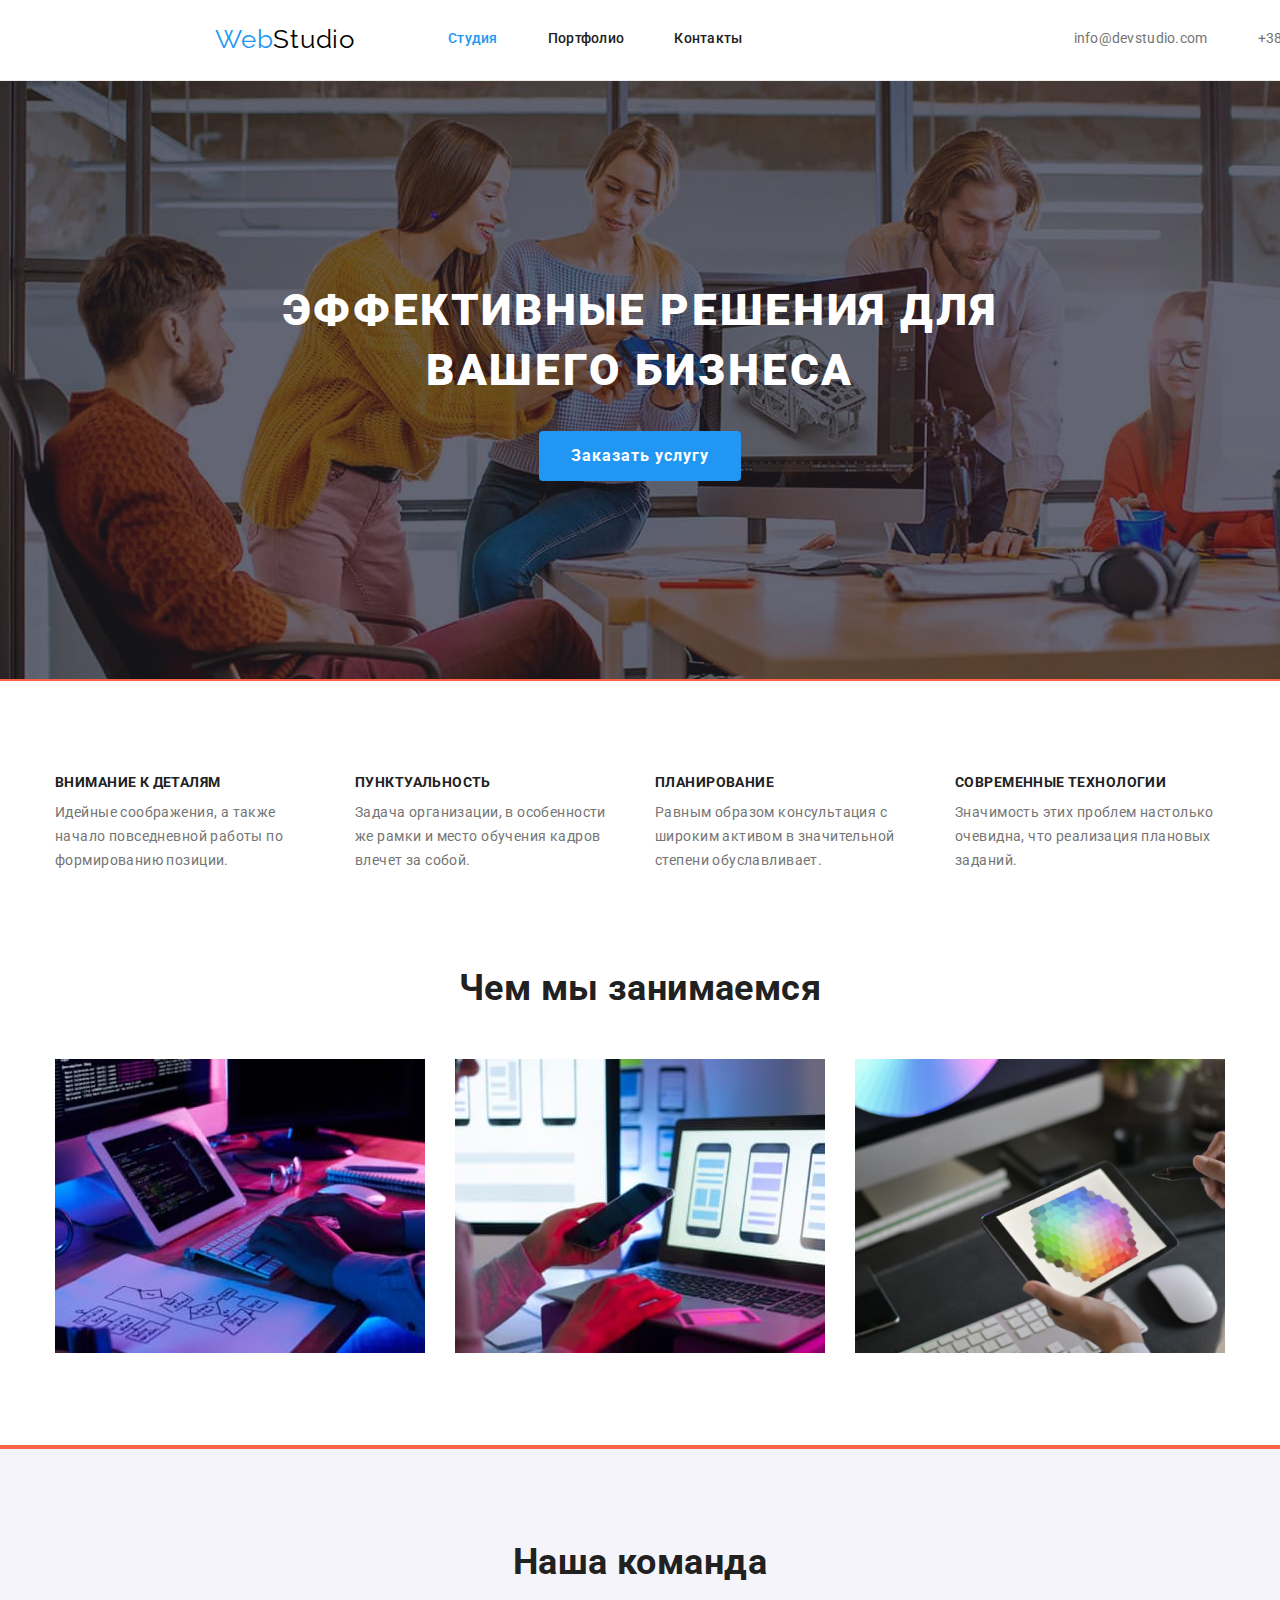
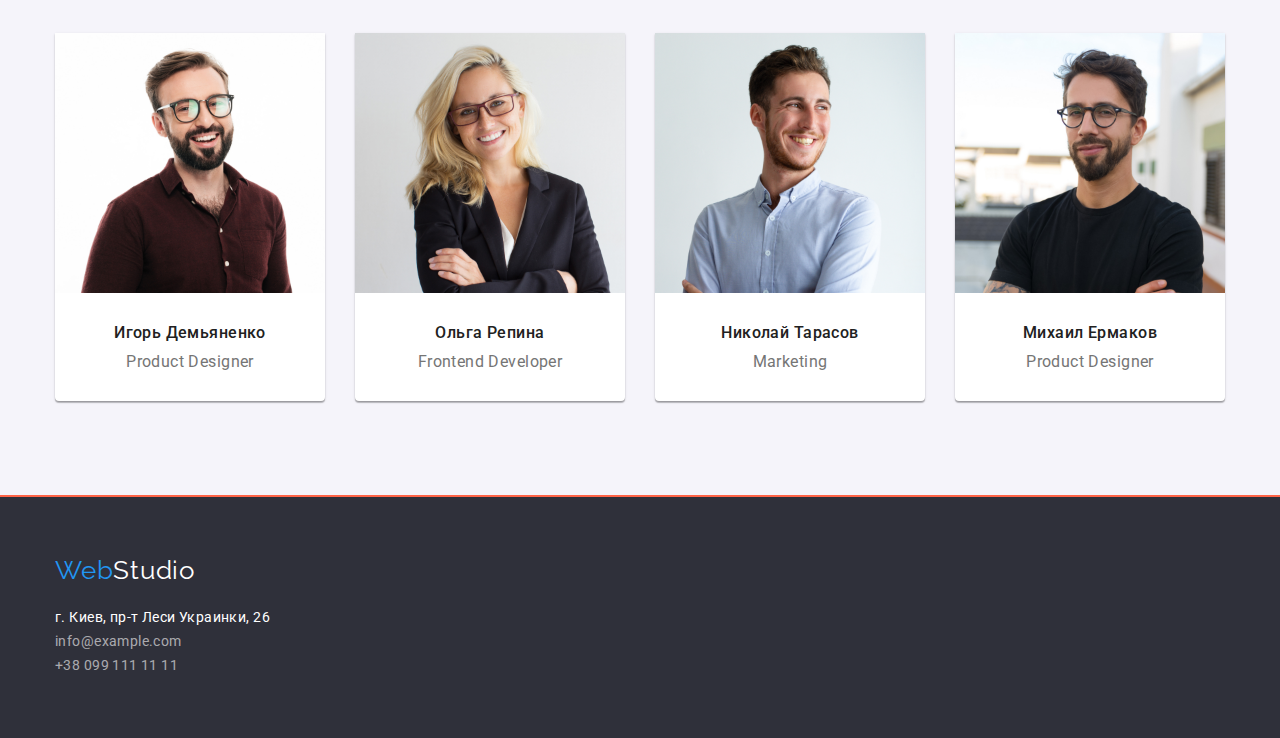
==== index.html @ 9a0ceaeb "Додає фонову картинку, виправляє помилки" ====
<!DOCTYPE html>
<html lang="ru">
<head>
    <meta charset="UTF-8">
    <meta http-equiv="X-UA-Compatible" content="IE=edge">
    <meta name="viewport" content="width=device-width, initial-scale=1.0">
    <title>WebStudio</title>
    <link href="https://fonts.googleapis.com/css2?family=Raleway:wght@700&family=Roboto:wght@400;500;700;900&display=swap"
        rel="stylesheet">
    <link rel="stylesheet" href="https://cdnjs.cloudflare.com/ajax/libs/modern-normalize/1.1.0/modern-normalize.min.css">
    <link rel="stylesheet" href="./css/main.css">
</head>
<body>
    <header class="nav">
        <div class="container">
            <nav class="main-nav">
                <a href="./index.html" class="logo-part-2 link" ><span class="logo-part-1">Web</span>Studio</a>
                <ul class="site-nav-list list">
                    <li class="item"><a href="" class="link current">Студия</a> 
                    </li>
                    <li class="item"><a href="./portfolio.html" class="link">Портфолио</a> 
                    </li>
                    <li class="item"><a href="" class="link">Контакты</a>
                    </li>
                </ul>         
                <ul class="contacts-nav list">
                    <li class="item"><a href="mailto:info@devstudio.com" class="link">info@devstudio.com</a>
                    </li>
                    <li class="item"><a href="tel:+380961111111" class="link">+38 096 111 11 11</a>
                    </li>
                </ul>
            </nav>
        </div>
    </header>
    <main>
        <!-- Герой -->
        <section class="overlay">
            <div class="container hero">
                <h1 class="main-title">Эффективные решения для вашего бизнеса</h1>
                <button type="button" class="main-button button">Заказать услугу</button>
             </div>
        </section>
        <section class="section">
            <div  class="container">
                <!-- <h2>Особливості (згвок який буде схований)</h2> -->
                <ul class="list features">
                    <li class="item">
                        <h3 class="title">Внимание к деталям</h3>
                        <p class="text">Идейные соображения, а также начало повседневной работы по формированию позиции.</p>
                    </li>
                    <li class="item">
                        <h3 class="title">Пунктуальность</h3>
                        <p class="text">Задача организации, в особенности же рамки и место обучения кадров влечет за собой.</p>
                    </li>
                    <li class="item">
                        <h3 class="title">Планирование</h3>
                        <p class="text">Равным образом консультация с широким активом в значительной степени обуславливает.</p>
                    </li>
                    <li class="item">
                        <h3 class="title">Современные технологии</h3>
                        <p class="text">Значимость этих проблем настолько очевидна, что реализация плановых заданий.</p>
                    </li>
                </ul>
            </div>
            <div class="container works">
                <h2 class="section-title">Чем мы занимаемся</h2>
                <ul class="list">
                    <li>
                        <img src="./images/img.jpg" width="370" alt="Людина друкує текст">
                    </li>
                    <li>
                        <img src="./images/box-2.jpg" width="370" alt="Людина і тел">
                    </li>
                    <li>
                        <img src="./images/box-3.jpg" width="370" alt="Людина і планшет">
                    </li>
                </ul>
            </div>
        </section>
        <section class="section team-section">
            <div class="container our-team"> 
                <h2 class="section-title">Наша команда</h2>
                <ul class="list team">
                    <li>
                        <div class="box">
                            <img src="./images/img1.jpg" alt="Ігор" width="270">
                            <h3 class="name">Игорь Демьяненко</h3>
                            <p class="position">Product Designer</p>
                        </div>
                    </li>
                    <li>
                        <div class="box">
                            <img src="./images/img2.jpg" alt="Ольга" width="270">
                            <h3 class="name">Ольга Репина</h3>
                            <p class="position">Frontend Developer</p>
                        </div>
                    </li>
                    <li>
                        <div class="box">
                            <img src="images/img3.jpg" alt="Микола" width="270">
                            <h3 class="name">Николай Тарасов</h3>
                            <p class="position">Marketing</p>
                        </div>
                    </li>
                    <li>
                        <div class="box">
                            <img src="./images/img4.jpg" alt="Михайло" width="270">
                            <h3 class="name">Михаил Ермаков</h3>
                            <p class="position">Product Designer</p>
                        </div>
                    </li>
                </ul>
            </div>
        </section>
    </main>
    <footer class="footer">
        <div class="container footer-box">
            <a href="" class="logo-part-2 link"><span class="logo-part-1">Web</span>Studio</a>
            <address class="address">
                <p>
                    <span class="city">г. Киев, пр-т Леси Украинки, 26</span><br>
                    <a href="mailto:" class="link">info@example.com</a>
                    <a href="tel:+380991111111" class="link">+38 099 111 11 11</a>
                </p>
            </address>
        </div>
    </footer>
</body>
</html>
---- css/main.css ----
:root {
    --title-text-color: #212121;
    --secondary-text-color:#757575;
    --background-color:#ffffff;
    --accent-color: #2196F3;
}

body{
    background-color: var(--background-color);
    color: var(--title-text-color);
    font-family: 'Roboto', sans-serif;
    font-size: 14px;
    line-height: 1.14;
    letter-spacing: 0.03em;
}

img{
    /* max-width: 100%; */
    display: block;
}

.container{
    width: 1200px;
    padding-left: 15px;
    padding-right: 15px;
    margin-left: auto;
    margin-right: auto;
}

.section{
    max-width: 1600px;
    margin-left: auto;
    margin-right: auto;
    padding-top: 94px;
    padding-bottom: 94px;
    outline: 2px solid tomato;
}


h1, h2, h3, p, ul{
    margin: 0;
    padding: 0;
}

img{
    display: block;
}
/* Лого */

.logo-part-1, .logo-part-2{
    font-family: 'Raleway', sans-serif;
    font-size: 26px;
    line-height: 1.19;
    letter-spacing: 0.03em;
    color: #000000;
}

.logo-part-1{
    color: var(--accent-color);
}

/* Site nav */

.nav{
    border-bottom: 1px solid #ECECEC;
    ;
    width: 1600px;
    margin-left: auto;
    margin-right: auto;
}

.main-nav{
    display: flex;
    align-items: center;
    padding-top: 24px;
    padding-bottom: 25px;
}

.contacts-nav{
    display: flex;
    margin-left: 331px;
}

.contacts-nav .item:not(:last-child){
    margin-right: 50px;
}

.site-nav-list{
    display: flex;
}


.site-nav-list{
    margin-left: 93px;
}

.site-nav-list > .item +.item{ 
    display: flex;
    margin-left: 50px;
}


.site-nav-list .link{
    color: inherit;
    font-weight: 500;
    letter-spacing: 0.02em;
}

.site-nav-list .current{
    color: var(--accent-color);
}

.contacts-nav .link{
    color: #757575;
    letter-spacing: 0.02em;
}


.link {
    display: block;
    text-decoration: none;
    
}

.list{
    list-style: none;
}

/* Герой */

.overlay{
    background-color: #2F303A;
    height: 600px;
    max-width: 1600px;
    margin-left: auto;
    margin-right: auto;
    padding-top: 200px;
    padding-bottom: 200px;
    background-image: linear-gradient(to right, rgba(47, 48, 58, 0.4), rgba(47, 48, 58, 0.4)), url(../images/hero.jpg);
    /* background-repeat: no-repeat;
    background-position: 50% 50%;
    background-size: 200px; */
    
}

.hero{
    text-align: center;
}

.main-title{
    font-weight: 900;
    font-size: 44px;
    line-height: 1.36;
    letter-spacing: 0.06em;
    text-transform: uppercase; 
    color: var(--background-color);
    margin-bottom: 30px;
    padding-left: 222px;
    padding-right: 222px;
}


/* Особливості */

.features{
    margin-bottom: 94px;

}
.container > .features{
    display: flex;
    justify-content: space-between;
}

.features .item{
    width: 270px;
}

.features .title{
    font-size: 14px;
    font-weight: 700;
    text-transform: uppercase;
    margin-bottom: 10px;
}

.features .text{
    line-height: 1.71;
    color: var(--secondary-text-color);
}

/* Чем мы занимаемся */

.container .section-title{
    margin-bottom: 50px;
} 

.works > .list{
    display: flex;
    justify-content: space-between;
}

.section-title{
    font-weight: 700;
    font-size: 36px;
    line-height: 1.17;
    text-align: center;
}

/* Наша команда */

.team-section{
    background-color: #F5F4FA;
}

.our-team > .team{
    display: flex;
    justify-content: space-between;
}

.box{
    width: 270px;
    height: 368px;
    background-color: var(--background-color);
    box-shadow: 0px 1px 3px rgba(0, 0, 0, 0.12), 0px 1px 1px rgba(0, 0, 0, 0.14), 0px 2px 1px rgba(0, 0, 0, 0.2);
    border-radius: 0px 0px 4px 4px;
}


.team .name{
    font-weight: 500;
    font-size: 16px;
    line-height: 1.19;
    text-align: center;
    margin-top: 30px;
    margin-bottom: 10px;
}

.team .position{
    font-size: 16px;
    line-height: 1.19;
    text-align: center;
    color: var(--secondary-text-color);
}

/* Footer */

.footer{
    max-width: 1600px;
    background-color:#2F303A;
    margin-left: auto;
    margin-right: auto;
}

.footer-box{
    padding-top: 60px;
    padding-bottom: 60px;
}

.footer-box > .logo-part-2{
    color: #ffffff;
}

.address{
    font-style: normal;
    line-height: 1.71;
    margin-top: 20px;
}

.city{
    color: var(--background-color);
}

.address .link{
    color: rgba(255, 255, 255, 0.6);
}

.link:hover,
.link:focus {
    color: var(--accent-color);
}

/* Кнопки */

.hero .main-button{
    border: 0;
    min-width: 200px;
    border-radius: 4px;
    padding: 10px 32px;
    font-weight: 700;
    font-size: 16px;
    line-height: 1.9;
    letter-spacing: 0.06em; 
    color: #FFFFFF;
    background-color: var(--accent-color);
}

.hero .main-button:hover{
    background-color: teal;
}



/* ПОРТФОЛІО */

.portfolio-nav{
    display: flex;
    justify-content: center;

}

.portfolio-nav .list-item:not(:last-child){
    margin-right: 5px;
}

.work-examples{
    display: flex;
    flex-wrap: wrap;
    margin-left: -30px;
    margin-top: 20px;
}

.photo-card{
    border-left: 1px solid #EEEEEE;
    border-right: 1px solid #EEEEEE;
    border-bottom: 1px solid #EEEEEE;
    padding: 20px;
}

.list-item > .button{
    min-width: 128px;
    height: 38px;
    border-radius: 4px;
    font-weight: 500;
    font-size: 16px;
    line-height: 1.63px;
    color: var(--title-text-color);
    background: #F5F4FA;
    border: none;
    cursor: pointer;
}

.list-item  > .first-button{
    min-width: 73px;
}

.work-examples .title{
    color: var(--title-text-color);
    font-weight: 700;
    font-size: 18px;
    line-height: 2;
    letter-spacing: 0.06em;
}

.work-examples .title-text{
    font-size: 16px;
    line-height: 1.88;
    color: var(--secondary-text-color);
    margin-top: 4px;
}

.work-examples > .list-item{
    margin-top: 30px;
    margin-left: 30px;  
}



.button:hover,
.button:focus,
.button:active
{ 
    background-color: var(--accent-color);
    color: #ffffff;
}
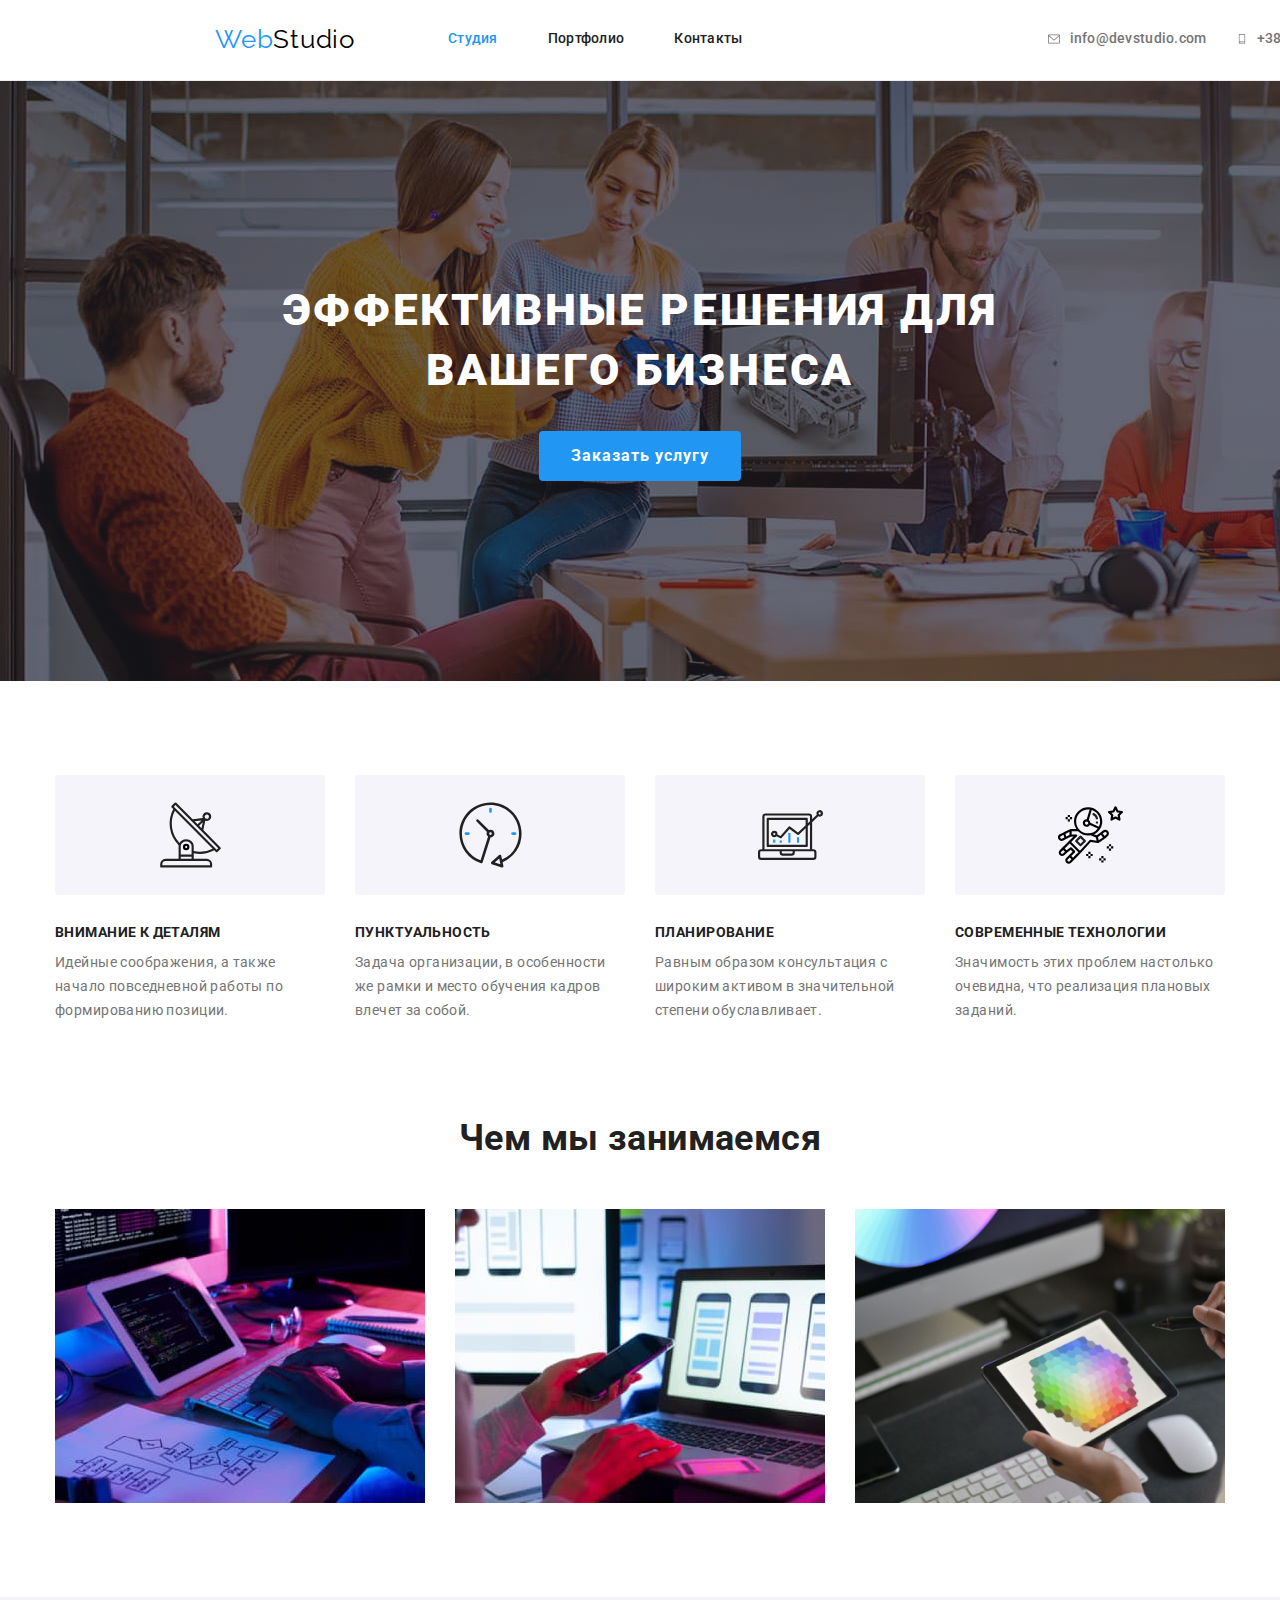
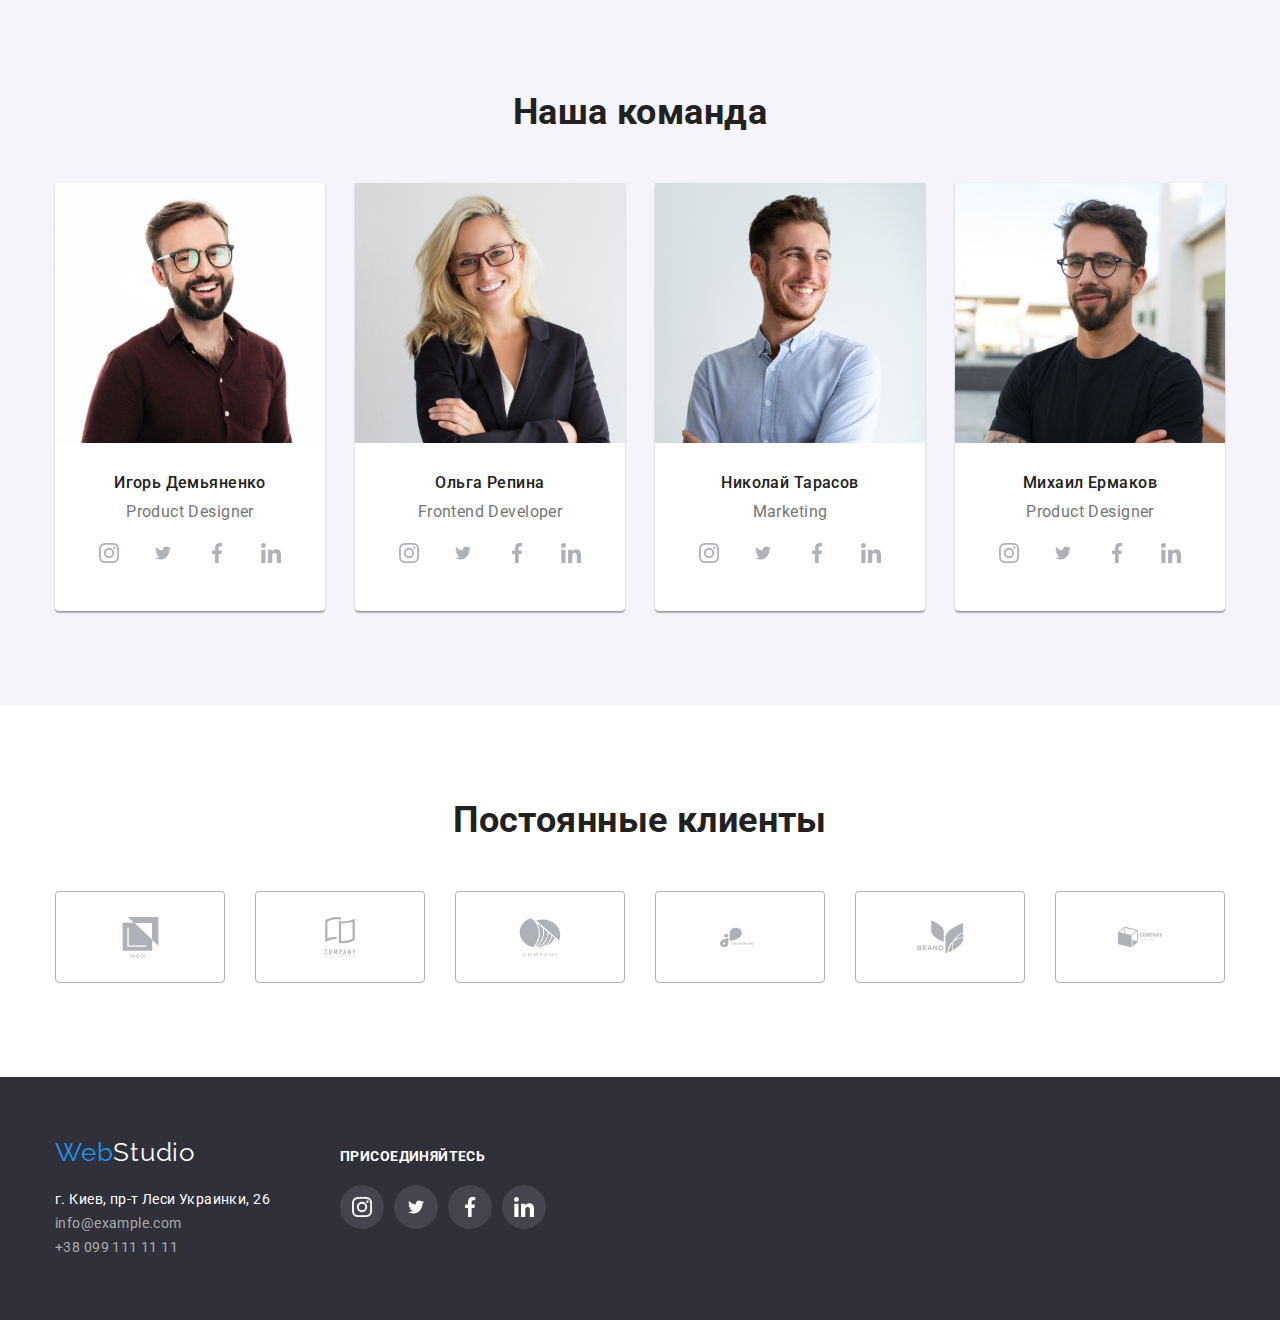
==== commit 2498ab5c: "Додає svg іконки, нову секцію" ====
--- a/index.html
+++ b/index.html
@@ -24,9 +24,19 @@
                     </li>
                 </ul>         
                 <ul class="contacts-nav list">
-                    <li class="item"><a href="mailto:info@devstudio.com" class="link">info@devstudio.com</a>
-                    </li>
-                    <li class="item"><a href="tel:+380961111111" class="link">+38 096 111 11 11</a>
+                    <li class="item">
+                        <a href="mailto:info@devstudio.com" class="link mail-link">
+                            <svg width="12" height="16" class="icon envelope">
+                                <use href="./images/symbol-defs-squoash.svg#icon-envelope"></use>
+                            </svg>
+                            info@devstudio.com</a>
+                    </li>
+                    <li class="item">
+                        <a href="tel:+380961111111" class="link tel-link">
+                            <svg width="10" height="16" class="icon smartphone">
+                                <use href="./images/symbol-defs-squoash.svg#icon-smartphone"></use>
+                            </svg>   
+                            +38 096 111 11 11</a>
                     </li>
                 </ul>
             </nav>
@@ -45,19 +55,39 @@
                 <!-- <h2>Особливості (згвок який буде схований)</h2> -->
                 <ul class="list features">
                     <li class="item">
-                        <h3 class="title">Внимание к деталям</h3>
+                        <div class="box">
+                            <svg width="65" height="70">
+                                <use href="./images/symbol-defs-squoash.svg#icon-antenna-1"></use>
+                            </svg>
+                        </div>
+                        <h3 class="title icon-antenna">Внимание к деталям</h3>
                         <p class="text">Идейные соображения, а также начало повседневной работы по формированию позиции.</p>
                     </li>
                     <li class="item">
-                        <h3 class="title">Пунктуальность</h3>
+                        <div class="box">
+                            <svg width="65" height="70">
+                                <use href="./images/symbol-defs-squoash.svg#icon-clock-1"></use>
+                            </svg>
+                        </div>
+                        <h3 class="title icon-clock">Пунктуальность</h3>
                         <p class="text">Задача организации, в особенности же рамки и место обучения кадров влечет за собой.</p>
                     </li>
                     <li class="item">
-                        <h3 class="title">Планирование</h3>
+                        <div class="box">
+                            <svg width="65" height="70">
+                                <use href="./images/symbol-defs-squoash.svg#icon-diagram-1"></use>
+                            </svg>
+                        </div>
+                        <h3 class="title icon-diagram">Планирование</h3>
                         <p class="text">Равным образом консультация с широким активом в значительной степени обуславливает.</p>
                     </li>
                     <li class="item">
-                        <h3 class="title">Современные технологии</h3>
+                        <div class="box">
+                            <svg width="65" height="70">
+                                <use href="./images/symbol-defs-squoash.svg#icon-astronaut-1"></use>
+                            </svg>
+                        </div>
+                        <h3 class="title icon-astronaut">Современные технологии</h3>
                         <p class="text">Значимость этих проблем настолько очевидна, что реализация плановых заданий.</p>
                     </li>
                 </ul>
@@ -86,6 +116,38 @@
                             <img src="./images/img1.jpg" alt="Ігор" width="270">
                             <h3 class="name">Игорь Демьяненко</h3>
                             <p class="position">Product Designer</p>
+                            <ul class="social-media">
+                                <li class="list">
+                                    <a href="" class="link">
+                                        <svg width="20" height="20" class="link-icon">
+                                            <use href="./images/symbol-defs-squoash.svg#icon-instagram-2"></use>
+                                        </svg>
+                                    </a>
+                                </li>
+                                <li class="list">
+                                    <a href="" class="link">
+                                        <svg width="20" height="16" class="link-icon">
+                                            <use href="./images/symbol-defs-squoash.svg#icon-twitter-1"></use>
+                                        </svg>
+                                    </a>
+                                </li>
+
+                                <li class="list">
+                                    <a href="" class="link">
+                                        <svg width="20" height="24" class="link-icon">
+                                            <use href="./images/symbol-defs-squoash.svg#icon-facebook-1"></use>
+                                        </svg>
+                                    </a>
+                                </li>
+
+                                <li class="list">
+                                    <a href="" class="link">
+                                        <svg width="20" height="20" class="link-icon">
+                                            <use href="./images/symbol-defs-squoash.svg#icon-linkedin-1"></use>
+                                        </svg>
+                                    </a>
+                                </li>
+                            </ul>
                         </div>
                     </li>
                     <li>
@@ -93,6 +155,38 @@
                             <img src="./images/img2.jpg" alt="Ольга" width="270">
                             <h3 class="name">Ольга Репина</h3>
                             <p class="position">Frontend Developer</p>
+                            <ul class="social-media">
+                                <li class="list">
+                                    <a href="" class="link">
+                                        <svg width="20" height="20" class="link-icon">
+                                            <use href="./images/symbol-defs-squoash.svg#icon-instagram-2"></use>
+                                        </svg>
+                                    </a>
+                                </li>
+                                <li class="list">
+                                    <a href="" class="link">
+                                        <svg width="20" height="16" class="link-icon">
+                                            <use href="./images/symbol-defs-squoash.svg#icon-twitter-1"></use>
+                                        </svg>
+                                    </a>
+                                </li>
+
+                                <li class="list">
+                                    <a href="" class="link">
+                                        <svg width="20" height="24" class="link-icon">
+                                            <use href="./images/symbol-defs-squoash.svg#icon-facebook-1"></use>
+                                        </svg>
+                                    </a>
+                                </li>
+
+                                <li class="list">
+                                    <a href="" class="link">
+                                        <svg width="20" height="20" class="link-icon">
+                                            <use href="./images/symbol-defs-squoash.svg#icon-linkedin-1"></use>
+                                        </svg>
+                                    </a>
+                                </li>
+                            </ul>
                         </div>
                     </li>
                     <li>
@@ -100,6 +194,38 @@
                             <img src="images/img3.jpg" alt="Микола" width="270">
                             <h3 class="name">Николай Тарасов</h3>
                             <p class="position">Marketing</p>
+                            <ul class="social-media">
+                                <li class="list">
+                                    <a href="" class="link">
+                                        <svg width="20" height="20" class="link-icon">
+                                            <use href="./images/symbol-defs-squoash.svg#icon-instagram-2"></use>
+                                        </svg>
+                                    </a>
+                                </li>
+                                <li class="list">
+                                    <a href="" class="link">
+                                        <svg width="20" height="16" class="link-icon">
+                                            <use href="./images/symbol-defs-squoash.svg#icon-twitter-1"></use>
+                                        </svg>
+                                    </a>
+                                </li>
+
+                                <li class="list">
+                                    <a href="" class="link">
+                                        <svg width="20" height="24" class="link-icon">
+                                            <use href="./images/symbol-defs-squoash.svg#icon-facebook-1"></use>
+                                        </svg>
+                                    </a>
+                                </li>
+
+                                <li class="list">
+                                    <a href="" class="link">
+                                        <svg width="20" height="20" class="link-icon">
+                                            <use href="./images/symbol-defs-squoash.svg#icon-linkedin-1"></use>
+                                        </svg>
+                                    </a>
+                                </li>
+                            </ul>
                         </div>
                     </li>
                     <li>
@@ -107,22 +233,156 @@
                             <img src="./images/img4.jpg" alt="Михайло" width="270">
                             <h3 class="name">Михаил Ермаков</h3>
                             <p class="position">Product Designer</p>
+                            <ul class="social-media">
+                                <li class="list">
+                                    <a href="" class="link">
+                                        <svg width="20" height="20" class="link-icon">
+                                            <use href="./images/symbol-defs-squoash.svg#icon-instagram-2"></use>
+                                        </svg>
+                                    </a>
+                                </li>
+                                <li class="list">
+                                    <a href="" class="link">
+                                        <svg width="20" height="16" class="link-icon">
+                                            <use href="./images/symbol-defs-squoash.svg#icon-twitter-1"></use>
+                                        </svg>
+                                    </a>
+                                </li>
+
+                                <li class="list">
+                                    <a href="" class="link">
+                                        <svg width="20" height="24" class="link-icon">
+                                            <use href="./images/symbol-defs-squoash.svg#icon-facebook-1"></use>
+                                        </svg>
+                                    </a>
+                                </li>
+
+                                <li class="list">
+                                    <a href="" class="link">
+                                        <svg width="20" height="20" class="link-icon">
+                                            <use href="./images/symbol-defs-squoash.svg#icon-linkedin-1"></use>
+                                        </svg>
+                                    </a>
+                                </li>
+                            </ul>
                         </div>
                     </li>
                 </ul>
             </div>
         </section>
+        <section class="section">
+            <div class="container">
+                <h2 class="section-title">Постоянные клиенты</h2>
+                <ul class="clients">
+                    <li class="list">
+                        <a href="" class="link">
+                            <svg class="link-icon" width="41" height="47">
+                                <use href="./images/symbol-defs-squoash.svg#icon--YAGO"></use>
+                            </svg>
+                        </a>
+                    </li>
+
+                    <li class="list">
+                        <a href="" class="link">
+                            <svg class="link-icon" width="40" height="52">
+                                <use href="./images/symbol-defs-squoash.svg#icon-tag-line-here1"></use>
+                            </svg>
+                        </a>
+                    </li>
+
+                    <li class="list">
+                        <a href="" class="link">
+                            <svg class="link-icon" width="44" height="42">
+                                <use href="./images/symbol-defs-squoash.svg#icon-eg-company"></use>
+                            </svg>
+                        </a>
+                    </li>
+
+                    <li class="list">
+                        <a href="" class="link">
+                            <svg class="link-icon" width="85" height="41">
+                                <use href="./images/symbol-defs-squoash.svg#icon-foster-peters"></use>
+                            </svg>
+                        </a>
+                    </li>
+
+                    <li class="list">
+                        <a href="" class="link">
+                            <svg class="link-icon" width="63" height="46">
+                                <use href="./images/symbol-defs-squoash.svg#icon-brand"></use>
+                            </svg>
+                        </a>
+                    </li>
+
+                    <li class="list">
+                        <a href="" class="link">
+                            <svg class="link-icon" width="94" height="44">
+                                <use href="./images/symbol-defs-squoash.svg#icon-tag-line"></use>
+                            </svg>
+                        </a>
+                    </li>
+                </ul>
+            </div>
+        </section>
+        <!-- <section class="section">
+            <div class="container">
+                <ul class="dura list">
+                    <li class="typa"> Антон
+                        <a href="" class="syka ">Суя</a>
+                        <svg width="10" height="20" viewPort="0 0 10 20">
+                            <use href="./images/symbol-defs-squoash.svg#icon-facebook-1"></use>
+                        </svg>
+                    </li>
+                </ul>
+            </div>
+        </section> -->
     </main>
     <footer class="footer">
         <div class="container footer-box">
-            <a href="" class="logo-part-2 link"><span class="logo-part-1">Web</span>Studio</a>
-            <address class="address">
+            <div class="address-flex">
+                <a href="" class="logo-part-2 link"><span class="logo-part-1">Web</span>Studio</a>
+                <address class="address">
                 <p>
-                    <span class="city">г. Киев, пр-т Леси Украинки, 26</span><br>
+                    <span class="city">г. Киев, пр-т Леси Украинки, 26</span>
                     <a href="mailto:" class="link">info@example.com</a>
                     <a href="tel:+380991111111" class="link">+38 099 111 11 11</a>
                 </p>
             </address>
+            </div>
+            <div class="join">
+                <h3 class="title">присоединяйтесь</h3>
+                <ul class="list">
+                    <li class="list">
+                        <a href="" class="link">
+                            <svg width="20" height="20" class="link-icon">
+                                <use href="./images/symbol-defs-squoash.svg#icon-instagram-2"></use>
+                            </svg>
+                        </a>
+                    </li>
+                    <li class="list">
+                        <a href="" class="link">
+                            <svg width="20" height="16" class="link-icon">
+                                <use href="./images/symbol-defs-squoash.svg#icon-twitter-1"></use>
+                            </svg>
+                        </a>
+                    </li>
+
+                    <li class="list">
+                        <a href="" class="link">
+                            <svg width="20" height="24" class="link-icon">
+                                <use href="./images/symbol-defs-squoash.svg#icon-facebook-1"></use>
+                            </svg>
+                        </a>
+                    </li>
+
+                    <li class="list">
+                        <a href="" class="link">
+                            <svg width="20" height="20" class="link-icon">
+                                <use href="./images/symbol-defs-squoash.svg#icon-linkedin-1"></use>
+                            </svg>
+                        </a>
+                </ul>
+            </div>
         </div>
     </footer>
 </body>
--- a/css/main.css
+++ b/css/main.css
@@ -33,7 +33,7 @@
     margin-right: auto;
     padding-top: 94px;
     padding-bottom: 94px;
-    outline: 2px solid tomato;
+    /* outline: 2px solid tomato; */
 }
 
 
@@ -45,6 +45,13 @@
 img{
     display: block;
 }
+
+
+
+.list{
+    list-style: none;
+}
+
 /* Лого */
 
 .logo-part-1, .logo-part-2{
@@ -76,13 +83,19 @@
     padding-bottom: 25px;
 }
 
+
 .contacts-nav{
     display: flex;
-    margin-left: 331px;
+    margin-left: 305px;
 }
 
 .contacts-nav .item:not(:last-child){
-    margin-right: 50px;
+    margin-right: 30px;
+}
+
+.contacts-nav .item{
+    display: flex;
+    align-items: center;
 }
 
 .site-nav-list{
@@ -106,6 +119,24 @@
     letter-spacing: 0.02em;
 }
 
+
+.envelope, .smartphone{ 
+    margin-right: 10px;
+    fill: var(--secondary-text-color);
+}
+
+.mail-link:hover .envelope,
+.tel-link:hover .smartphone{
+    fill: var(--accent-color);
+}
+
+
+.contacts-nav .link{
+    display: flex;
+    align-items: center;
+}
+
+
 .site-nav-list .current{
     color: var(--accent-color);
 }
@@ -113,6 +144,7 @@
 .contacts-nav .link{
     color: #757575;
     letter-spacing: 0.02em;
+    font-weight: 500;
 }
 
 
@@ -122,9 +154,76 @@
     
 }
 
-.list{
-    list-style: none;
-}
+/* ::before and ::after тренування */
+
+/* .contacts-nav .item::before{
+    display:inline-block;
+    content: "";
+    margin-right: 10px;
+    background-color: #ffffff;
+    background-size: contain;
+    background-repeat: no-repeat;
+}
+
+.contacts-nav .letter-icon::before{
+    width: 16px;
+    height: 12px;
+    background-image: url(../images/envelope\ \(1\).svg);
+}
+
+.contacts-nav .tel-icon::before{
+    width: 10px;
+    height: 16px;
+    background-image: url(../images/phone-icon\ \(1\).svg);
+}
+
+.features .item{
+    display: flex;
+    flex-wrap: wrap;
+}
+
+.features .title::before{
+    content: "";
+    margin-bottom: 30px;
+    display:inline-flex;
+    background-color: #F5F4FA;
+    border-radius: 4px;
+    width: 270px;
+    height: 120px;
+    background-repeat: no-repeat;
+    background-position: center;
+    
+}
+
+.icon-antenna::before{
+    background-image: url(../images/antenna\ 1\ \(1\).svg);
+    /* background-size: 65px 70px; уже відповідає */
+
+/* .icon-clock::before{
+    background-image: url(../images/clock\ 1\ \(1\).svg);
+    /* width: 67px;
+    height: 70px; */
+
+/* .icon-diagram::before{
+    background-image: url(../images/diagram\ 1\ \(1\).svg);
+}
+
+.icon-astronaut::before{
+    background-image: url(../images/astronaut\ 1\ \(1\).svg);
+}
+
+.team .box::after{
+    content: "";
+    display: inline-flex;
+    width: 200px;
+    height: 44px;
+    background-color: #ffffff;
+    background-image: url(../images/SL-All.svg);
+    background-position: center;
+    margin-left: 32px;
+} */
+
+
 
 /* Герой */
 
@@ -166,6 +265,19 @@
     margin-bottom: 94px;
 
 }
+
+.features .box{
+    display: flex;
+    justify-content: center;
+    align-items: center;
+    background-color: #F5F4FA;
+    width: 270px;
+    height: 120px;
+    margin-bottom: 30px;
+    border-radius: 4px;
+}
+
+
 .container > .features{
     display: flex;
     justify-content: space-between;
@@ -216,9 +328,9 @@
     justify-content: space-between;
 }
 
-.box{
+.team .box{
     width: 270px;
-    height: 368px;
+    height: 428px;
     background-color: var(--background-color);
     box-shadow: 0px 1px 3px rgba(0, 0, 0, 0.12), 0px 1px 1px rgba(0, 0, 0, 0.14), 0px 2px 1px rgba(0, 0, 0, 0.2);
     border-radius: 0px 0px 4px 4px;
@@ -239,6 +351,75 @@
     line-height: 1.19;
     text-align: center;
     color: var(--secondary-text-color);
+    margin-bottom: 10px;
+}
+
+.social-media{
+    display: flex;
+    padding-left: 32px;
+    padding-right: 32px;
+    justify-content: space-between;
+}
+
+.social-media .link,
+.join .link{
+    display: flex;
+    justify-content: center;
+    align-items: center;
+    width: 44px;
+    height: 44px;
+    border-radius: 50%;   
+}
+
+.social-media .link{
+    background-color: var(--background-color);
+}
+
+.social-media .link:hover,
+.join .link:hover{
+    background-color: var(--accent-color);
+}
+
+.social-media .link-icon{
+    fill: #AFB1B8;
+}
+
+.link:hover .link-icon{
+    fill: var(--background-color);
+}
+
+.link:hover{
+    color: var(--accent-color);
+}
+
+
+/* Постійні клієнти */
+
+.clients{
+    display: flex;
+    justify-content: space-between;
+}
+
+.clients .link  {
+    width: 170px;
+    height: 92px;
+    border: 1px solid #AFB1B8;
+    border-radius: 4px;
+    display: flex;
+    justify-content: center;
+    align-items: center;
+}
+
+.clients .link:hover{
+    border-color: var(--accent-color);
+}
+
+.clients .link-icon{
+    fill: #AFB1B8;
+}
+
+.clients .link:hover .link-icon{
+    fill: var(--accent-color);
 }
 
 /* Footer */
@@ -251,11 +432,15 @@
 }
 
 .footer-box{
+    display: flex;  
+}
+
+.address-flex{
     padding-top: 60px;
     padding-bottom: 60px;
 }
 
-.footer-box > .logo-part-2{
+.footer-box  .logo-part-2{
     color: #ffffff;
 }
 
@@ -273,11 +458,34 @@
     color: rgba(255, 255, 255, 0.6);
 }
 
-.link:hover,
-.link:focus {
-    color: var(--accent-color);
-}
-
+.join{
+    margin-left: 70px;
+    padding-top: 72px;
+}
+
+.join .title{ 
+    font-size: 14px;
+    font-weight: 700;
+    text-transform: uppercase;
+    color: #FFFFFF;
+    margin-bottom: 20px;
+}
+
+.join .list{
+    display: flex;
+}
+
+.join .link{
+    background-color: rgba(255, 255, 255, 0.1);
+}
+
+.join .link-icon{
+    fill: #ffffff;
+}
+
+.join .list:not(:last-child){
+    margin-right: 10px;
+}
 /* Кнопки */
 
 .hero .main-button{
@@ -319,12 +527,18 @@
 }
 
 .photo-card{
+    width: 370px;
     border-left: 1px solid #EEEEEE;
     border-right: 1px solid #EEEEEE;
     border-bottom: 1px solid #EEEEEE;
-    padding: 20px;
-}
-
+    padding: 20px 24px;
+}
+
+.thumb:hover{
+    box-shadow: 0px 1px 1px rgba(0, 0, 0, 0.12), 0px 4px 4px rgba(0, 0, 0, 0.06), 1px 4px 6px rgba(0, 0, 0, 0.16);
+
+}
+    
 .list-item > .button{
     min-width: 128px;
     height: 38px;
@@ -362,12 +576,14 @@
     margin-left: 30px;  
 }
 
+.link:hover,
+.link:focus{
+    color: var(--accent-color);
+}
 
 
 .button:hover,
-.button:focus,
-.button:active
-{ 
+.button:focus{
     background-color: var(--accent-color);
     color: #ffffff;
-} +}